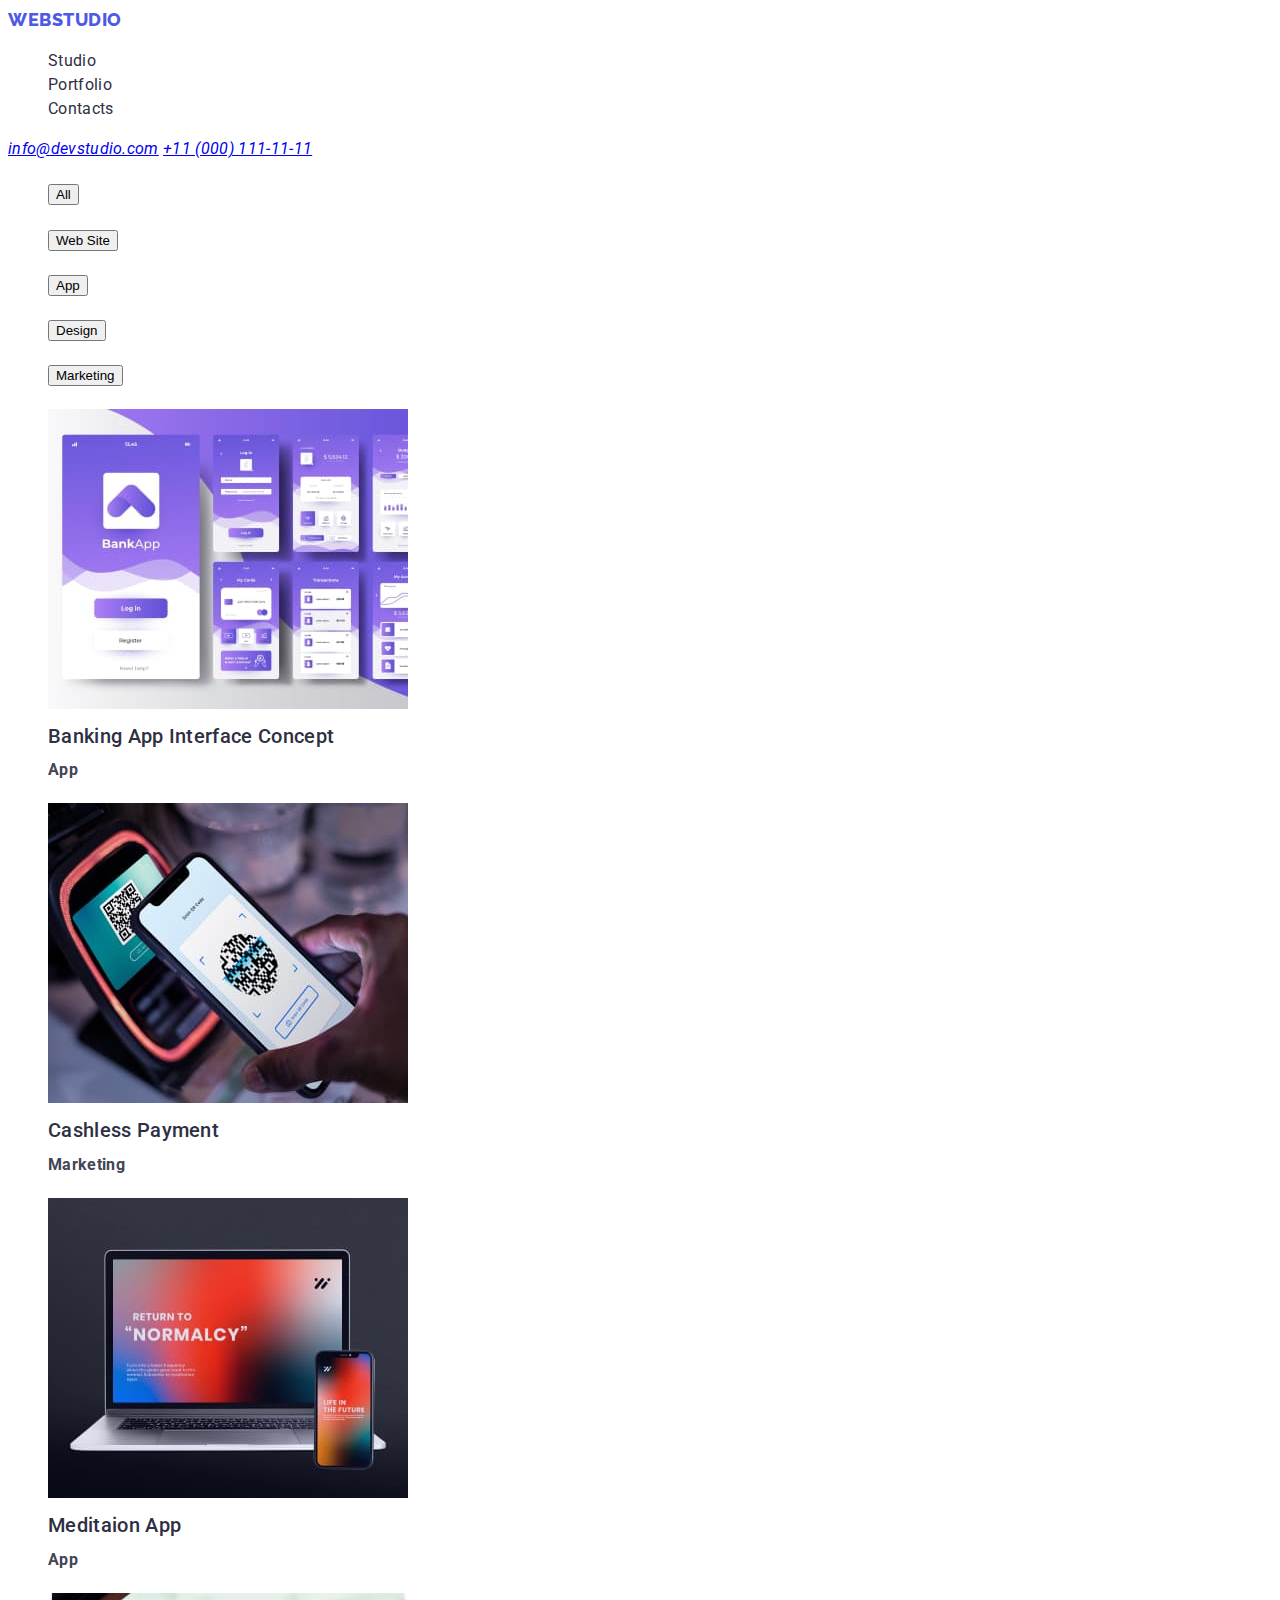
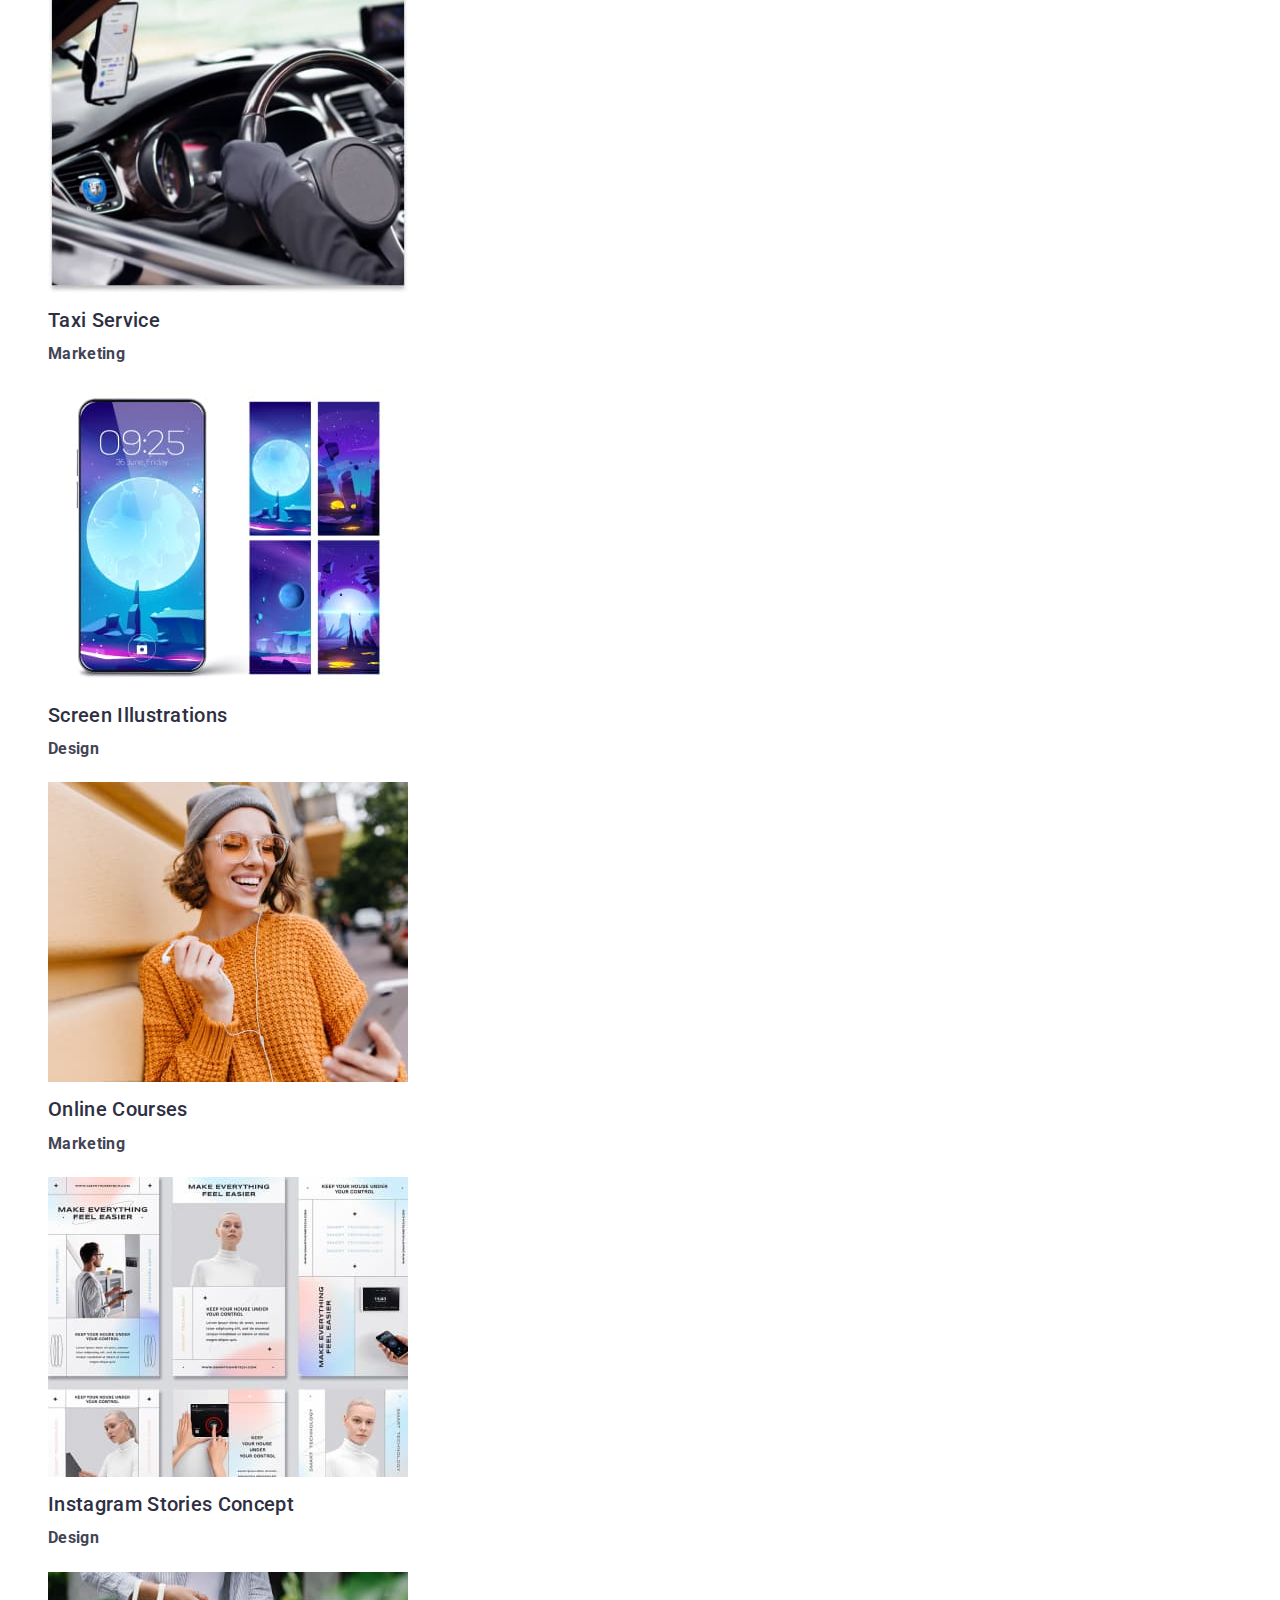
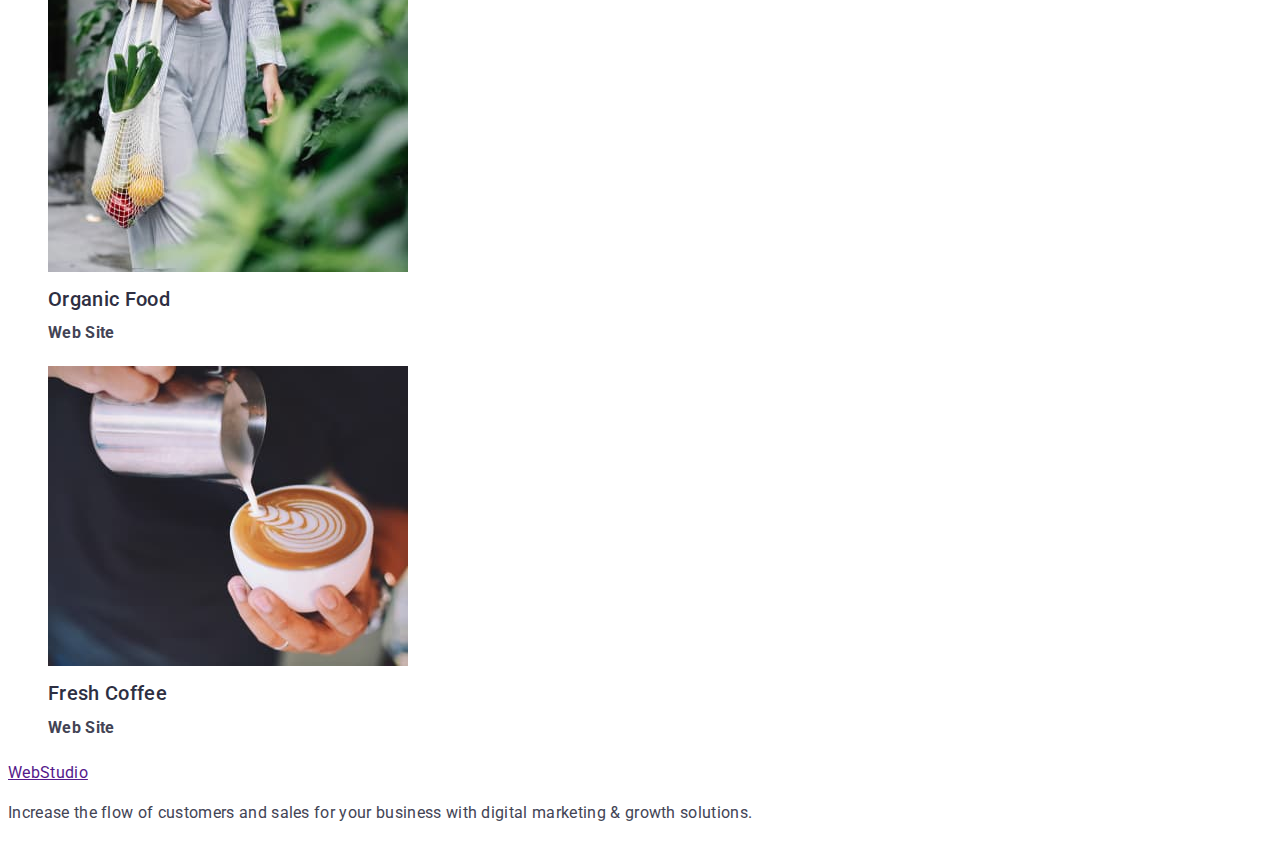
==== portfolio.html @ 52a9078a "add files" ====
<!DOCTYPE html>
<html lang="en">
  <head>
    <meta charset="UTF-8" />
    <meta http-equiv="X-UA-Compatible" content="IE=edge" />
    <meta name="viewport" content="width=device-width, initial-scale=1.0" />
    <title>Портфоліо</title>
    <link
      href="https://fonts.googleapis.com/css2?family=Raleway:wght@800&family=Roboto:wght@400;500;700;900&display=swap"
      rel="stylesheet"
    />
    <link rel="stylesheet" href="./css/styles.css" />
  </head>
  <body>
    <header>
      <nav>
        <a href="" class="logo"><span>Web</span>Studio</a>
        <ul class="site-nav list">
          <li><a href="./index.html" class="link">Studio</a></li>
          <li><a href="" class="link current">Portfolio</a></li>
          <li><a href="" class="link">Contacts</a></li>
        </ul>
      </nav>
      <address>
        <a href="mailto:info@devstudio.com">info@devstudio.com</a>
        <a href="tel:+110001111111">+11 (000) 111-11-11</a>
      </address>
    </header>
    <main>
      <h1 hidden></h1>
      <h2 hidden></h2>
      <h3 hidden>Filters</h3>
      <ul class="list">
        <li>
          <h4><button type="button" class="filter">All</button></h4>
        </li>
        <li>
          <h4><button type="button" class="filter">Web Site</button></h4>
        </li>
        <li>
          <h4><button type="button" class="filter">App</button></h4>
        </li>
        <li>
          <h4><button type="button" class="filter">Design</button></h4>
        </li>
        <li>
          <h4><button type="button" class="filter">Marketing</button></h4>
        </li>
      </ul>
      <section>
        <ul class="list">
          <li>
            <img
              src="./images/banking.jpg"
              alt="Banking App Interface Concept"
              width="360"
              height="300"
            />
            <h3>Banking App Interface Concept</h3>
            <h4>App</h4>
          </li>
          <li>
            <img
              src="./images/payment.jpg"
              alt="Cashless Payment"
              width="360"
              height="300"
            />
            <h3>Cashless Payment</h3>
            <h4>Marketing</h4>
          </li>
          <li>
            <img
              src="./images/app.jpg"
              alt="Meditaion App"
              width="360"
              height="300"
            />
            <h3>Meditaion App</h3>
            <h4>App</h4>
          </li>
        </ul>
      </section>
      <section>
        <ul class="list">
          <li>
            <img src="./images/taxi.jpg" alt="" width="360" height="300" />
            <h3>Taxi Service</h3>
            <h4>Marketing</h4>
          </li>
          <li>
            <img
              src="./images/moon.jpg"
              alt="Screen Illustrations"
              width="360"
              height="300"
            />
            <h3>Screen Illustrations</h3>
            <h4>Design</h4>
          </li>
          <li>
            <img
              src="./images/courses.jpg"
              alt="Online Courses"
              width="360"
              height="300"
            />
            <h3>Online Courses</h3>
            <h4>Marketing</h4>
          </li>
        </ul>
      </section>
      <section>
        <ul class="list">
          <li>
            <img
              src="./images/stories.jpg"
              alt="Instagram Stories Concept"
              width="360"
              height="300"
            />
            <h3>Instagram Stories Concept</h3>
            <h4>Design</h4>
          </li>
          <li>
            <img
              src="./images/food.jpg"
              alt="Organic Food"
              width="360"
              height="300"
            />
            <h3>Organic Food</h3>
            <h4>Web Site</h4>
          </li>
          <li>
            <img
              src="./images/coffee.jpg"
              alt="Fresh Coffee"
              width="360"
              height="300"
            />
            <h3>Fresh Coffee</h3>
            <h4>Web Site</h4>
          </li>
        </ul>
      </section>
    </main>
    <footer>
      <a href=""><span>Web</span>Studio</a>
      <p>
        Increase the flow of customers and sales for your business with digital
        marketing & growth solutions.
      </p>
    </footer>
  </body>
</html>
---- css/styles.css ----
:root {
  --primary-brand-color: #4d5ae5;
  /* IRIS CTAs Focused Active states Links */
  --pressed-color: #404bbf;
  /* OCEAN CTAs */
  --dark: #2e2f42;
  /* NAVY BLUE Overlays Shadows Headings */
  --success-color: #31d0aa;
  /* background: #31D0AA; opacity: 0.5;
   background: #31D0AA; opacity: 0.75; */
  /* GREEN Valid fields Success messages */
  --text-color: #434455;
  /* SLATE Body text */
  --subtle-text-color: #8e8f99;
  /* LIGHT SLATE Helper text Deemphasized text */
  --accent-color: #e7e9fc;
  /* CORNFLOWER Accent color Hairlines Subtle backgrounds */
  --light-color: #f4f4fd;
  /* CLOUD Light mode backgrounds Light mode Dialogs/alerts */
  --modal-overlay: #2e2f42;
  /* NAVY BLUE modal overlay*/
  --Hero-background: #2e2f42;
  /* Grey Hero image background */
}

body {
  color: var(--text-color);
  font-family: Roboto, Raleway, sans-serif;
  font-size: 16px;
  line-height: 1.5;
  letter-spacing: 0.02em;
}
.site-nav .link {
  color: var(--dark);
  text-decoration: none;
}
.site-nav .link:hover,
.site-nav .link:focus {
  color: var(--pressed-color);
}

.link-contact {
  color: var(--text-color);
}

.link-contact:hover,
.link-contact:focus {
  color: var(--pressed-color);
}

.list {
  list-style: none;
}
h1 {
  font-weight: 700;
  font-size: 56px;
  line-height: 1.07;
  text-align: center;
  color: #ffffff;
}
h2 {
  font-weight: 700;
  font-size: 36px;
  line-height: 1.11;
  text-align: center;
  text-transform: capitalize;
  color: var(--dark);
}

h3 {
  font-weight: 500;
  font-size: 20px;
  line-height: 1.2px;
  color: var(--dark);
}

.logo {
  width: 44px;
  height: 24px;
  font-family: 'Raleway';
  font-weight: 800;
  font-size: 18px;
  line-height: 1.33;
  letter-spacing: 0.03em;
  text-transform: uppercase;
  color: var(--primary-brand-color);
  text-decoration: none;
}
.logo-studio {
  width: 71px;
  color: var(--modal-overlay);
}
/* logo-footer */
.logo-footer {
  width: 44px;
  height: 22px;
  font-family: 'Raleway';
  font-weight: 800;
  font-size: 18px;
  line-height: 21px;
  /* identical to box height */
  letter-spacing: 0.03em;
  text-transform: uppercase;
  color: var(--primary-brand-color);
  text-decoration: none;
}

.logo-footer-studio {
  width: 71px;
  color: var(--light-color);
}

.sectionBackground {
  background: #2e2f42;
}
.description-footer {
  color: var(--accent-color);
}
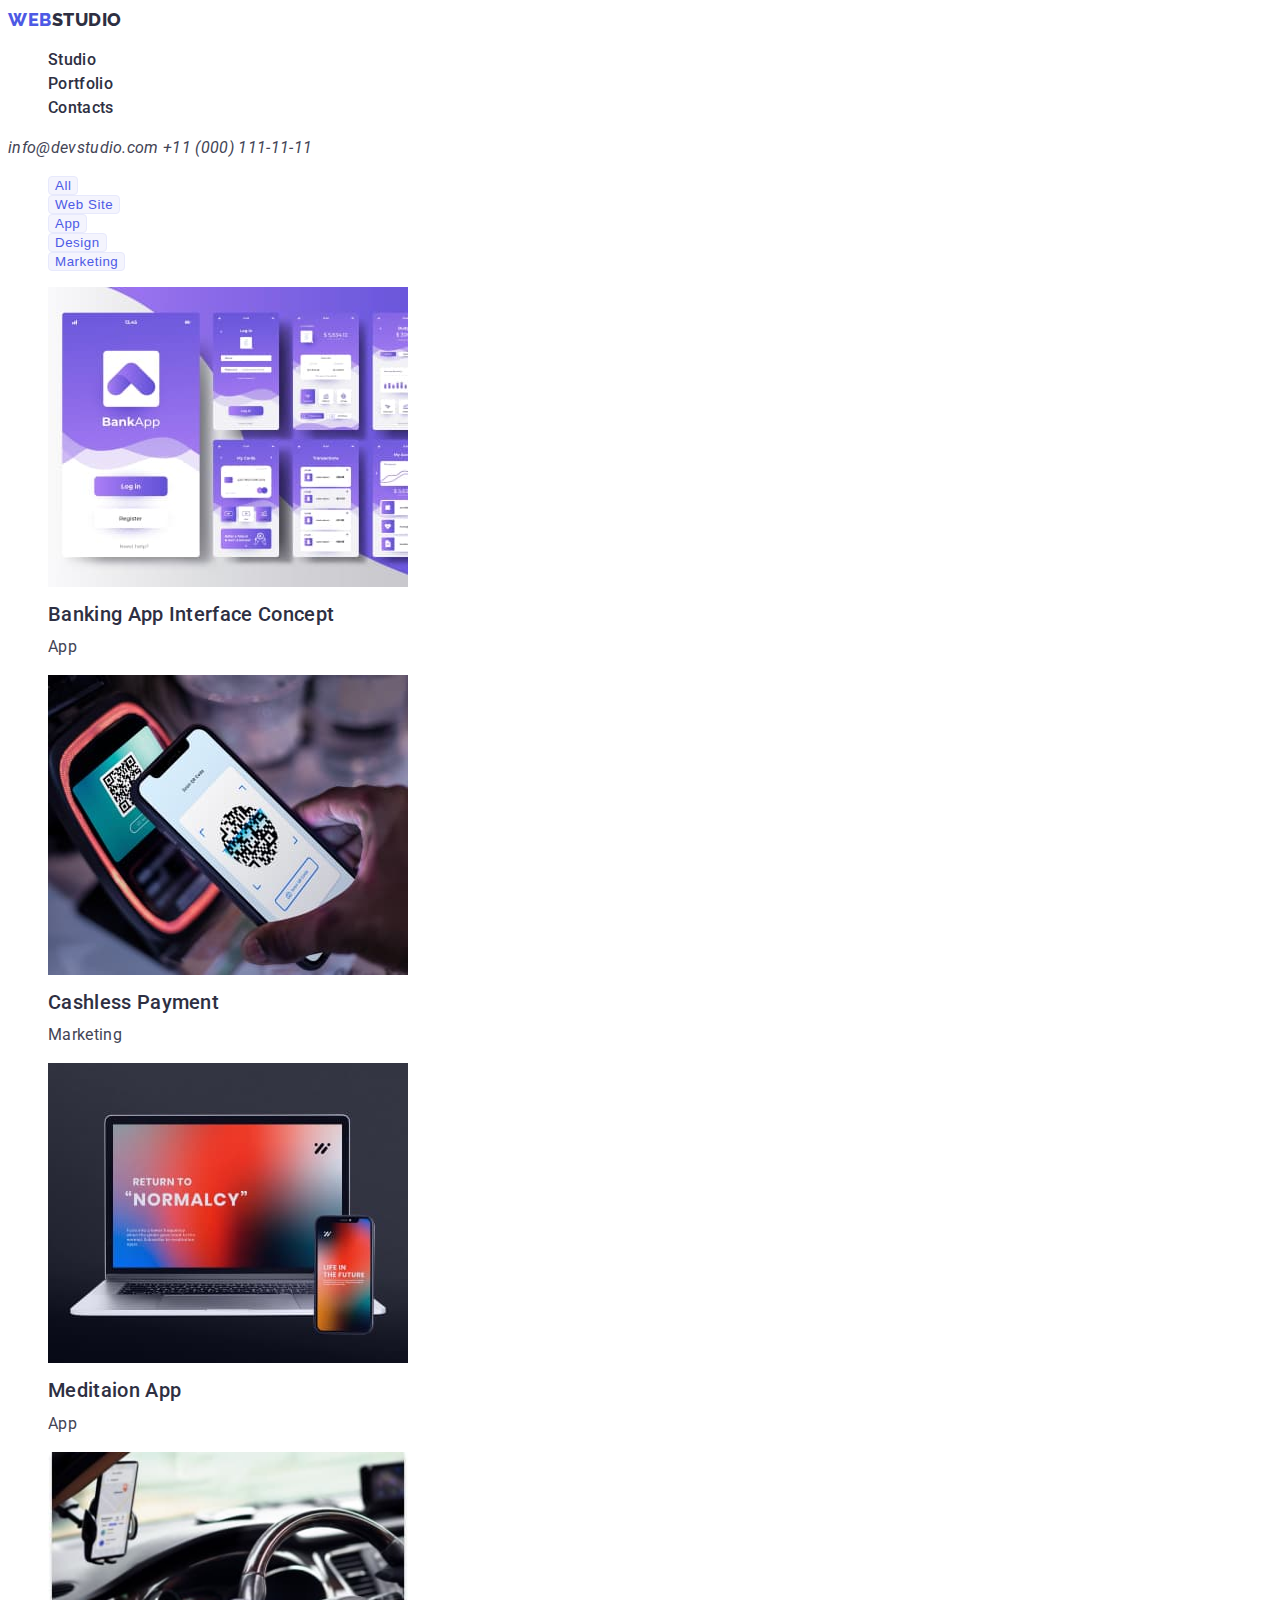
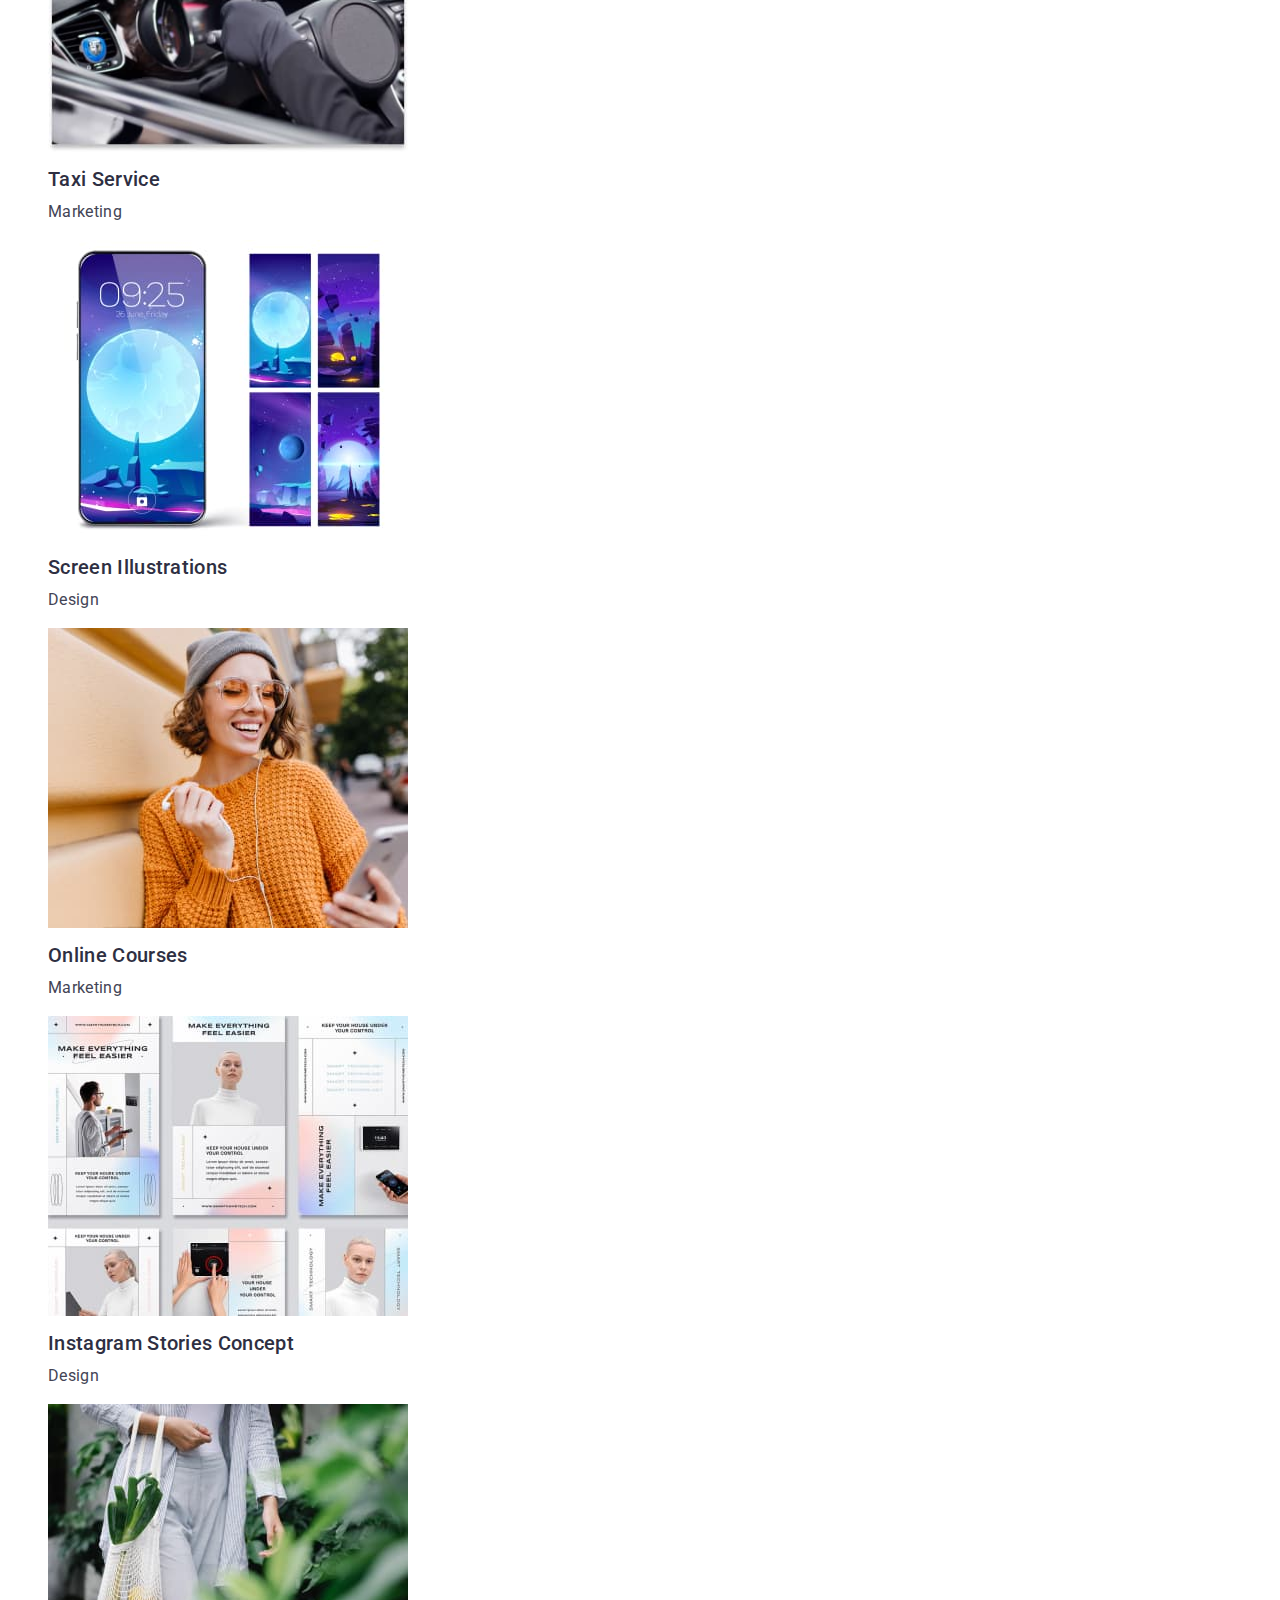
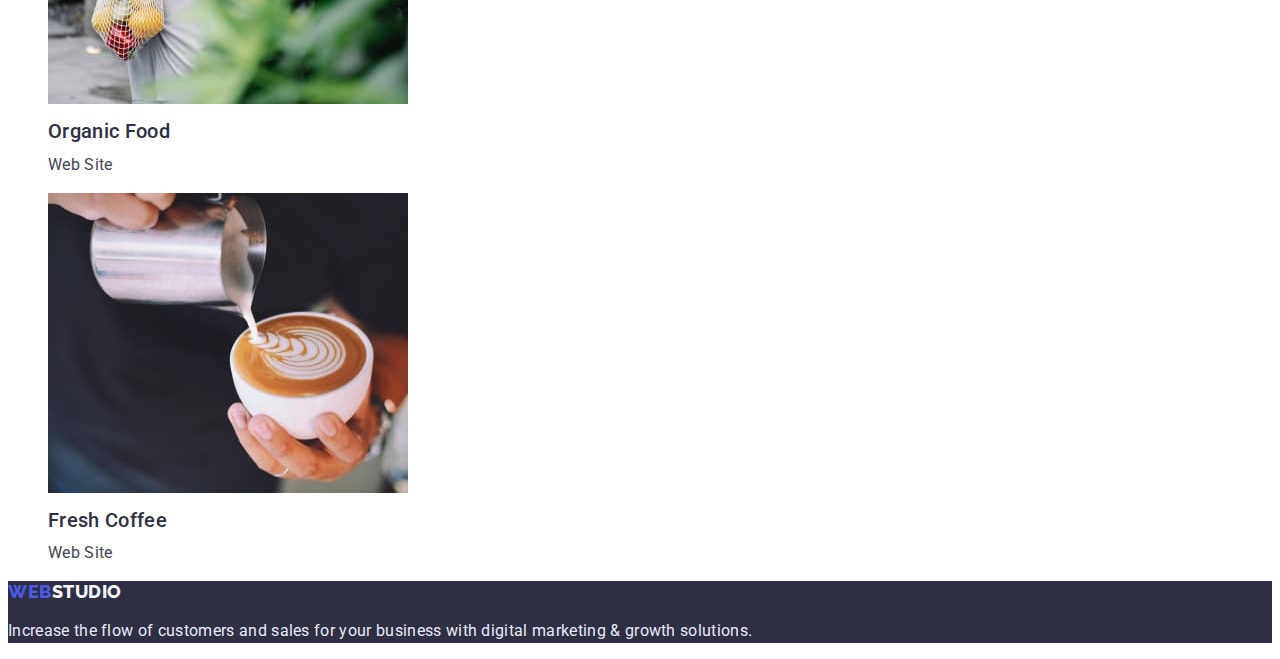
==== commit 29465434: "first sending" ====
--- a/portfolio.html
+++ b/portfolio.html
@@ -9,21 +9,28 @@
       href="https://fonts.googleapis.com/css2?family=Raleway:wght@800&family=Roboto:wght@400;500;700;900&display=swap"
       rel="stylesheet"
     />
+
     <link rel="stylesheet" href="./css/styles.css" />
   </head>
   <body>
     <header>
       <nav>
-        <a href="" class="logo"><span>Web</span>Studio</a>
+        <!-- Logo -->
+        <a href="./index.html" class="logo"
+          >Web <span class="logo-studio">Studio</span></a
+        >
+        <!-- Menu -->
         <ul class="site-nav list">
           <li><a href="./index.html" class="link">Studio</a></li>
-          <li><a href="" class="link current">Portfolio</a></li>
+          <li><a href="./portfolio.html" class="link">Portfolio</a></li>
           <li><a href="" class="link">Contacts</a></li>
         </ul>
       </nav>
       <address>
-        <a href="mailto:info@devstudio.com">info@devstudio.com</a>
-        <a href="tel:+110001111111">+11 (000) 111-11-11</a>
+        <a href="mailto:info@devstudio.com" class="link-contact"
+          >info@devstudio.com</a
+        >
+        <a href="tel:+110001111111" class="link-contact">+11 (000) 111-11-11</a>
       </address>
     </header>
     <main>
@@ -32,19 +39,19 @@
       <h3 hidden>Filters</h3>
       <ul class="list">
         <li>
-          <h4><button type="button" class="filter">All</button></h4>
+          <button type="button" class="filter">All</button>
         </li>
         <li>
-          <h4><button type="button" class="filter">Web Site</button></h4>
+          <button type="button" class="filter">Web Site</button>
         </li>
         <li>
-          <h4><button type="button" class="filter">App</button></h4>
+          <button type="button" class="filter">App</button>
         </li>
         <li>
-          <h4><button type="button" class="filter">Design</button></h4>
+          <button type="button" class="filter">Design</button>
         </li>
         <li>
-          <h4><button type="button" class="filter">Marketing</button></h4>
+          <button type="button" class="filter">Marketing</button>
         </li>
       </ul>
       <section>
@@ -57,7 +64,7 @@
               height="300"
             />
             <h3>Banking App Interface Concept</h3>
-            <h4>App</h4>
+            <p>App</p>
           </li>
           <li>
             <img
@@ -67,7 +74,7 @@
               height="300"
             />
             <h3>Cashless Payment</h3>
-            <h4>Marketing</h4>
+            <p>Marketing</p>
           </li>
           <li>
             <img
@@ -77,7 +84,7 @@
               height="300"
             />
             <h3>Meditaion App</h3>
-            <h4>App</h4>
+            <p>App</p>
           </li>
         </ul>
       </section>
@@ -86,7 +93,7 @@
           <li>
             <img src="./images/taxi.jpg" alt="" width="360" height="300" />
             <h3>Taxi Service</h3>
-            <h4>Marketing</h4>
+            <p>Marketing</p>
           </li>
           <li>
             <img
@@ -96,7 +103,7 @@
               height="300"
             />
             <h3>Screen Illustrations</h3>
-            <h4>Design</h4>
+            <p>Design</p>
           </li>
           <li>
             <img
@@ -106,7 +113,7 @@
               height="300"
             />
             <h3>Online Courses</h3>
-            <h4>Marketing</h4>
+            <p>Marketing</p>
           </li>
         </ul>
       </section>
@@ -120,7 +127,7 @@
               height="300"
             />
             <h3>Instagram Stories Concept</h3>
-            <h4>Design</h4>
+            <p>Design</p>
           </li>
           <li>
             <img
@@ -130,7 +137,7 @@
               height="300"
             />
             <h3>Organic Food</h3>
-            <h4>Web Site</h4>
+            <p>Web Site</p>
           </li>
           <li>
             <img
@@ -140,14 +147,16 @@
               height="300"
             />
             <h3>Fresh Coffee</h3>
-            <h4>Web Site</h4>
+            <p>Web Site</p>
           </li>
         </ul>
       </section>
     </main>
-    <footer>
-      <a href=""><span>Web</span>Studio</a>
-      <p>
+    <footer class="section-bkg">
+      <a href="./index.html" class="logo footer">
+        Web<span class="logo-footer-studio">Studio</span></a
+      >
+      <p class="description-footer">
         Increase the flow of customers and sales for your business with digital
         marketing & growth solutions.
       </p>
--- a/css/styles.css
+++ b/css/styles.css
@@ -3,7 +3,7 @@
   /* IRIS CTAs Focused Active states Links */
   --pressed-color: #404bbf;
   /* OCEAN CTAs */
-  --dark: #2e2f42;
+  --dark-color: #2e2f42;
   /* NAVY BLUE Overlays Shadows Headings */
   --success-color: #31d0aa;
   /* background: #31D0AA; opacity: 0.5;
@@ -18,9 +18,9 @@
   --light-color: #f4f4fd;
   /* CLOUD Light mode backgrounds Light mode Dialogs/alerts */
   --modal-overlay: #2e2f42;
-  /* NAVY BLUE modal overlay*/
+  /* NAVY BLUE MODAL overlay*/
   --Hero-background: #2e2f42;
-  /* Grey Hero image background */
+  /* GRAY Hero image background */
 }
 
 body {
@@ -30,8 +30,16 @@
   line-height: 1.5;
   letter-spacing: 0.02em;
 }
-.site-nav .link {
-  color: var(--dark);
+
+.list {
+  list-style: none;
+}
+
+.site-nav {
+  font-weight: 500;
+}
+.link {
+  color: var(--dark-color);
   text-decoration: none;
 }
 .site-nav .link:hover,
@@ -41,6 +49,7 @@
 
 .link-contact {
   color: var(--text-color);
+  text-decoration: none;
 }
 
 .link-contact:hover,
@@ -48,9 +57,6 @@
   color: var(--pressed-color);
 }
 
-.list {
-  list-style: none;
-}
 h1 {
   font-weight: 700;
   font-size: 56px;
@@ -64,14 +70,14 @@
   line-height: 1.11;
   text-align: center;
   text-transform: capitalize;
-  color: var(--dark);
+  color: var(--dark-color);
 }
 
 h3 {
   font-weight: 500;
   font-size: 20px;
   line-height: 1.2px;
-  color: var(--dark);
+  color: var(--dark-color);
 }
 
 .logo {
@@ -85,24 +91,18 @@
   text-transform: uppercase;
   color: var(--primary-brand-color);
   text-decoration: none;
+  display: flex;
+  align-items: center;
 }
 .logo-studio {
   width: 71px;
-  color: var(--modal-overlay);
+  color: var(--dark-color);
 }
 /* logo-footer */
-.logo-footer {
-  width: 44px;
+.footer {
   height: 22px;
-  font-family: 'Raleway';
-  font-weight: 800;
-  font-size: 18px;
-  line-height: 21px;
+  line-height: 1.17;
   /* identical to box height */
-  letter-spacing: 0.03em;
-  text-transform: uppercase;
-  color: var(--primary-brand-color);
-  text-decoration: none;
 }
 
 .logo-footer-studio {
@@ -110,9 +110,43 @@
   color: var(--light-color);
 }
 
-.sectionBackground {
-  background: #2e2f42;
+.section-bkg {
+  background: var(--modal-overlay);
 }
 .description-footer {
   color: var(--accent-color);
 }
+/* Button Text */
+
+.button {
+  font-weight: 500;
+  font-size: 16px;
+  line-height: 1.5;
+  display: flex;
+  align-items: center;
+  letter-spacing: 0.04em;
+  color: #ffffff;
+  background: var(--primary-brand-color);
+  box-shadow: 0px 4px 4px rgba(0, 0, 0, 0.15);
+  border-radius: 4px;
+  cursor: pointer;
+}
+.filter {
+  font-weight: 500;
+  display: flex;
+  align-items: center;
+  text-align: center;
+  letter-spacing: 0.04em;
+  color: var(--primary-brand-color);
+  background: var(--light-color);
+  border: 1px solid #e7e9fc;
+  border-radius: 4px;
+  cursor: pointer;
+}
+.filter:hover,
+.filter:focus {
+  color: #ffffff;
+  background: #404bbf;
+  box-shadow: 0px 3px 1px rgba(0, 0, 0, 0.1), 0px 2px 1px rgba(0, 0, 0, 0.08),
+    0px 2px 2px rgba(0, 0, 0, 0.12);
+}
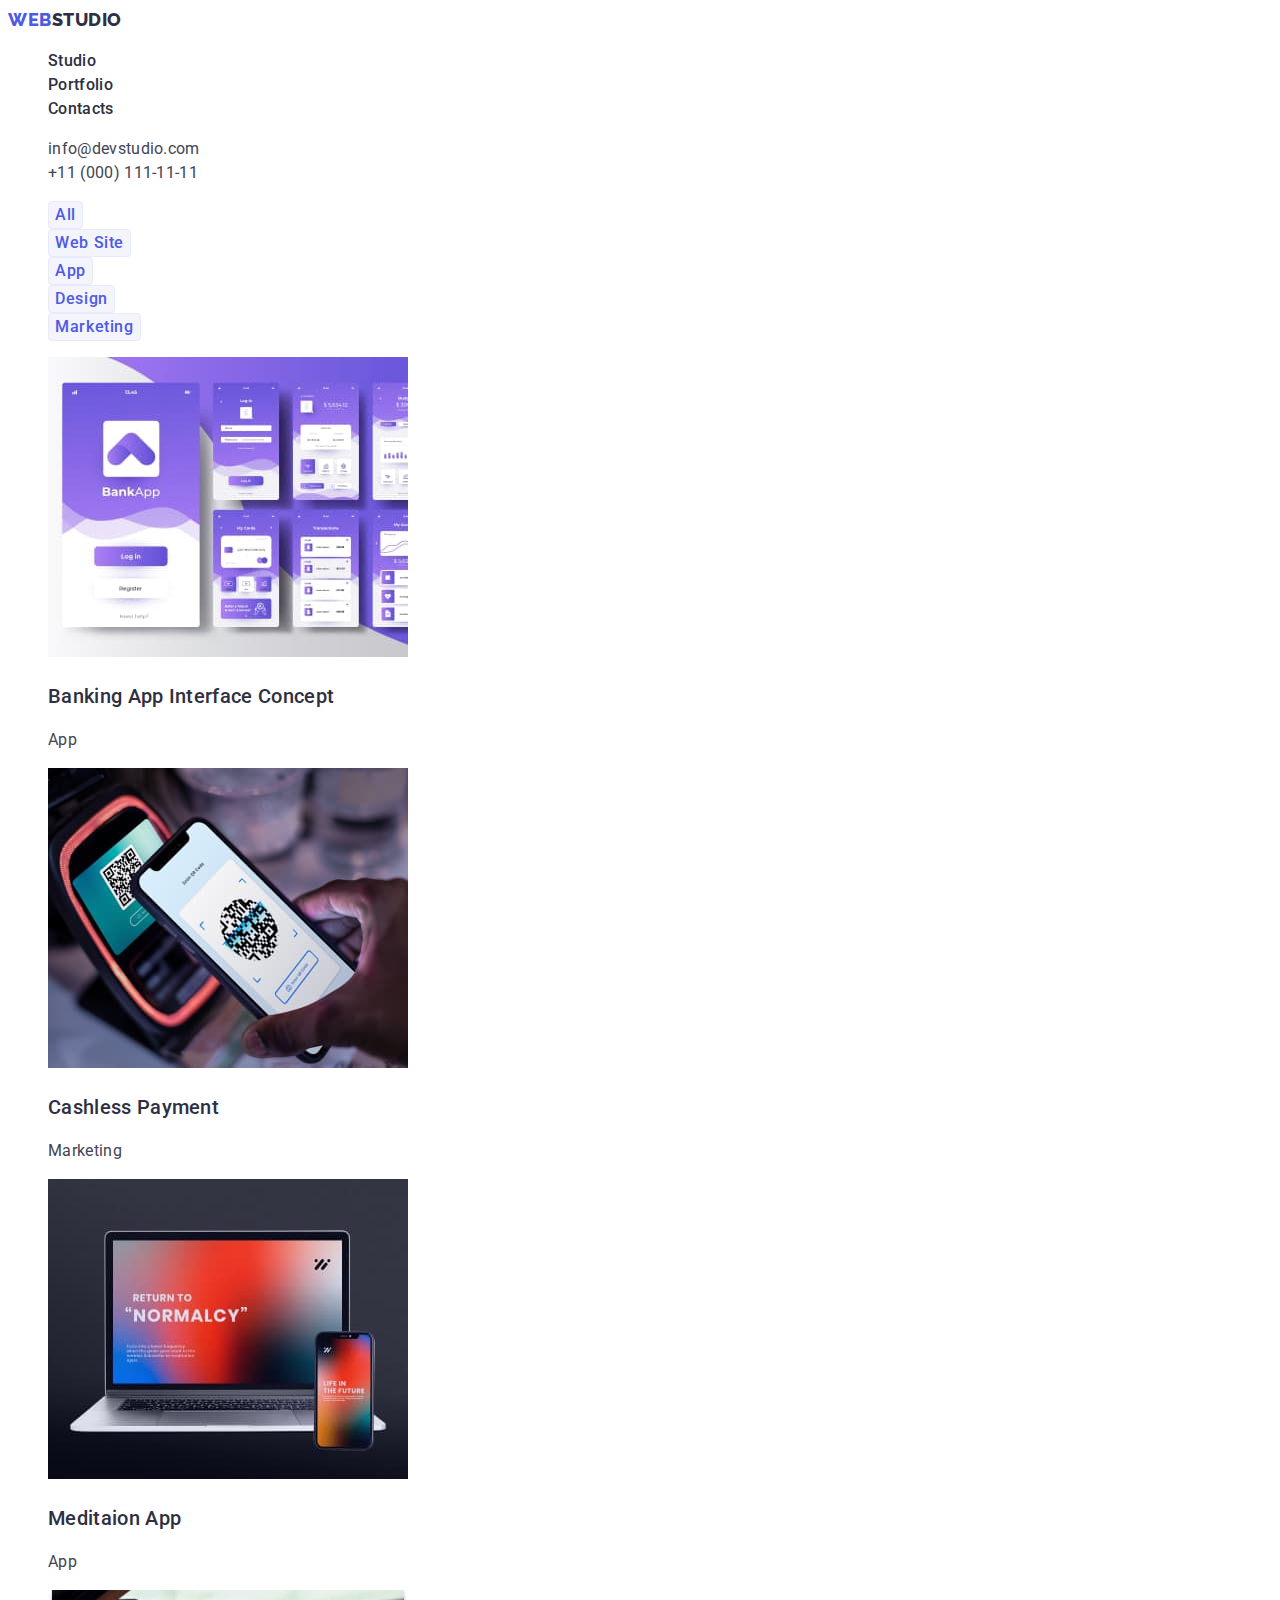
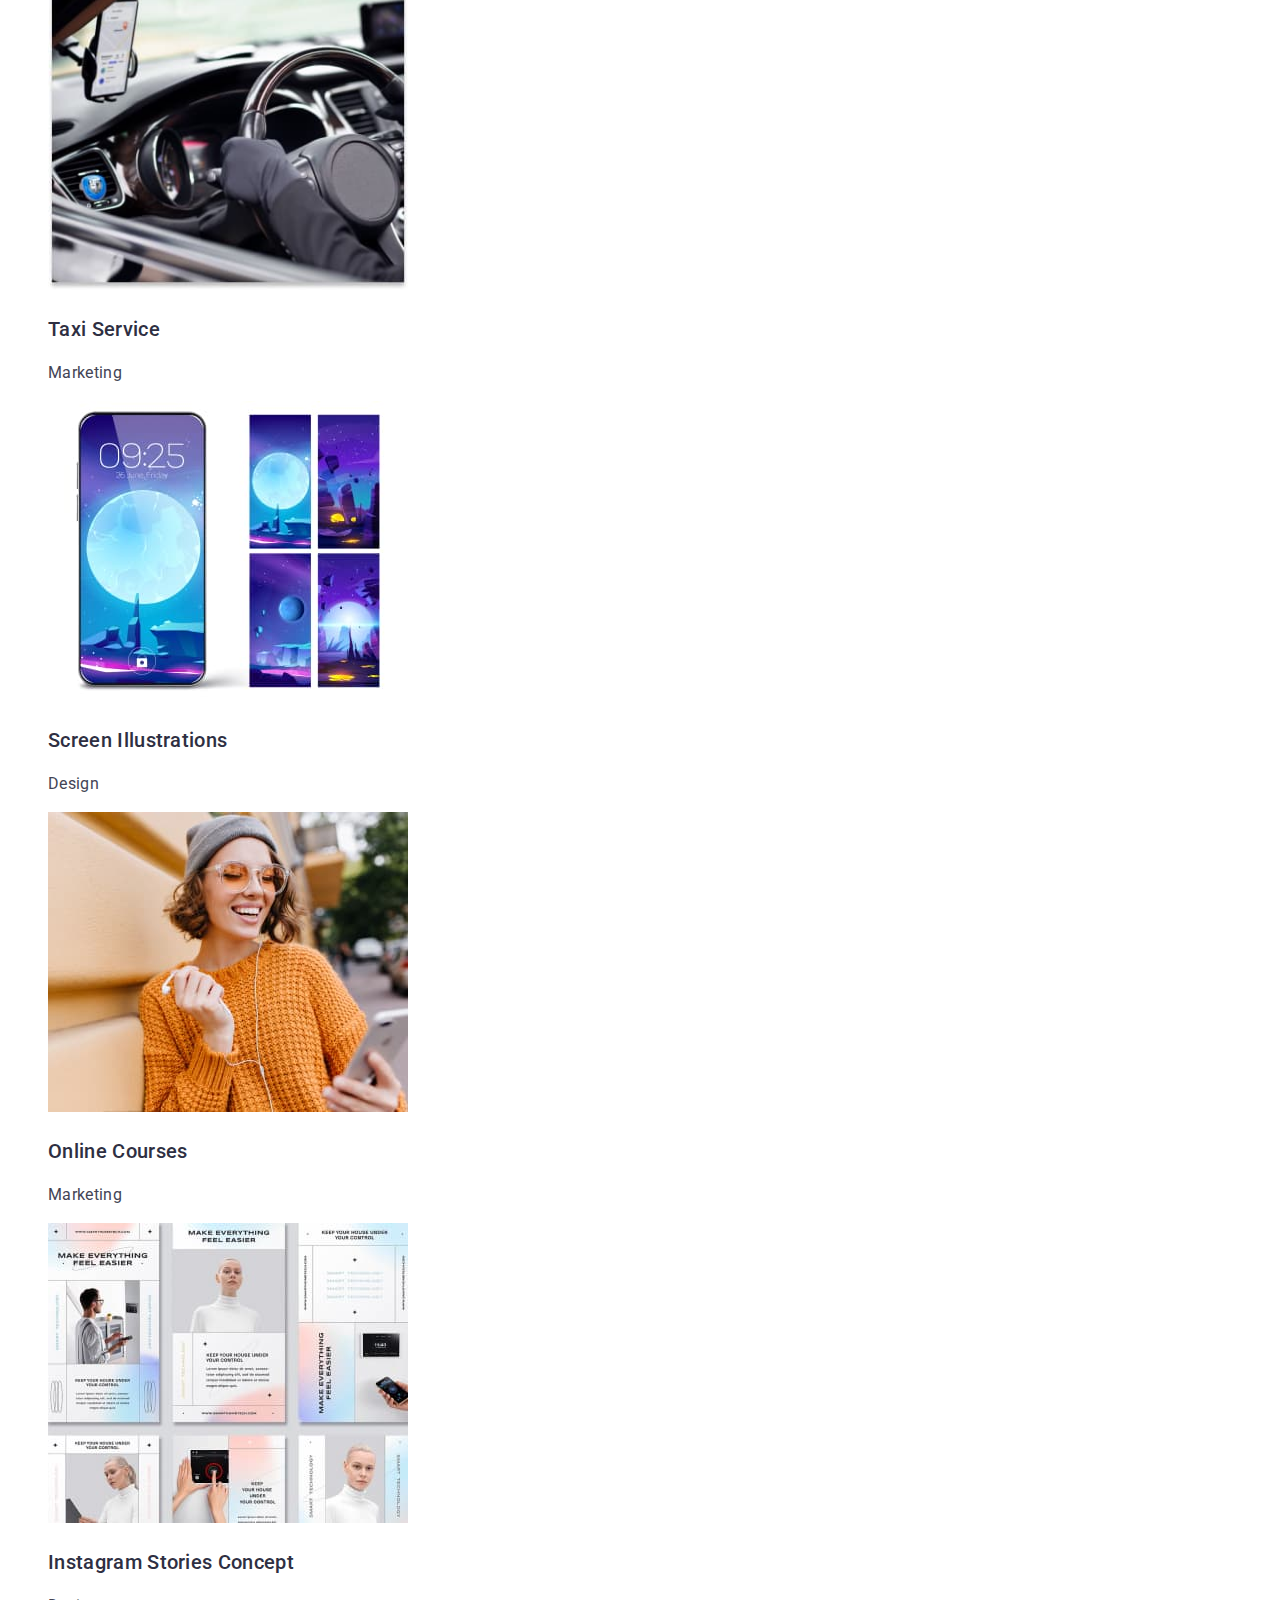
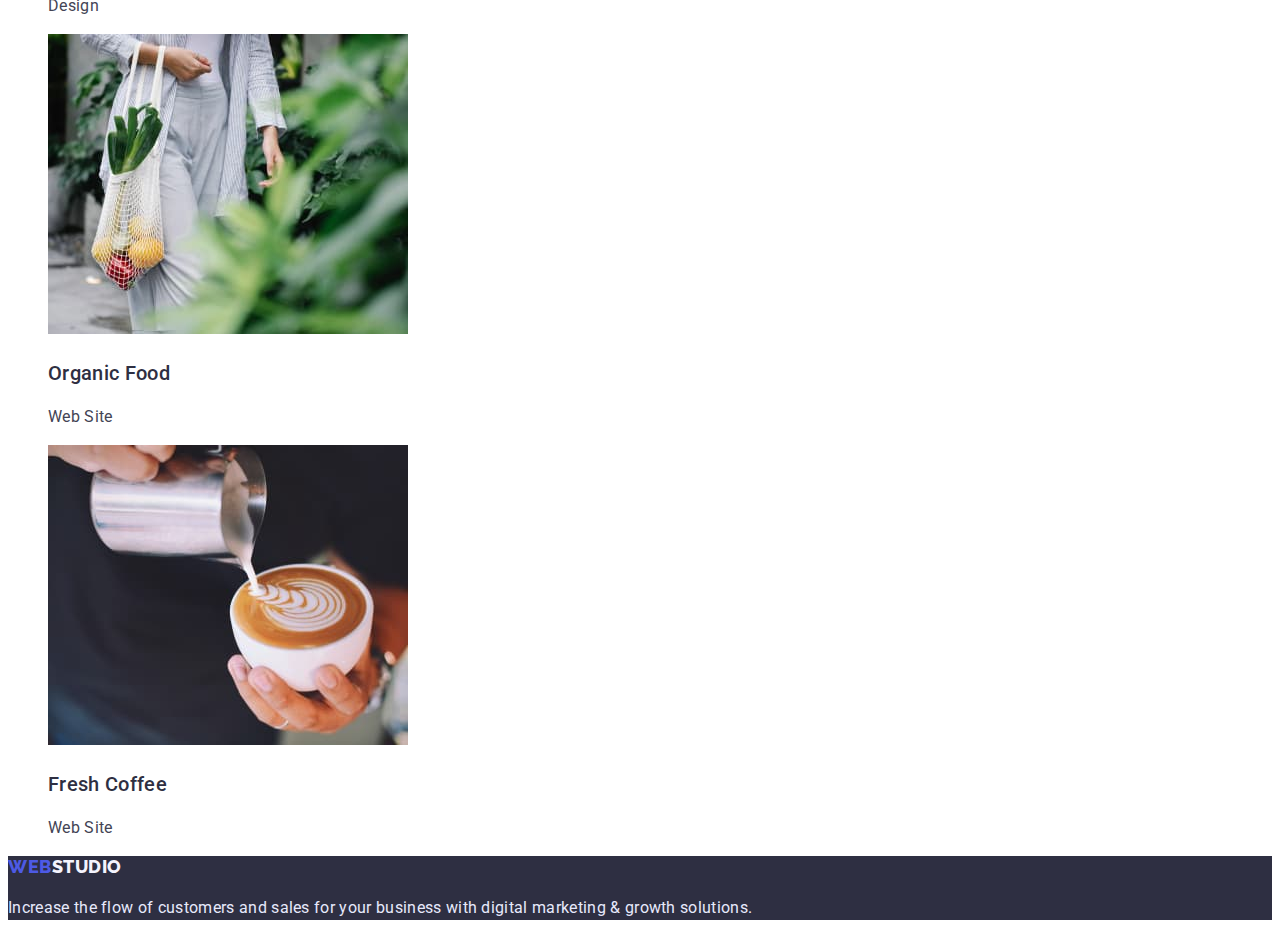
==== commit cfa7a151: "update" ====
--- a/portfolio.html
+++ b/portfolio.html
@@ -17,7 +17,7 @@
       <nav>
         <!-- Logo -->
         <a href="./index.html" class="logo"
-          >Web <span class="logo-studio">Studio</span></a
+          >Web<span class="logo-studio">Studio</span></a
         >
         <!-- Menu -->
         <ul class="site-nav list">
@@ -27,132 +27,152 @@
         </ul>
       </nav>
       <address>
-        <a href="mailto:info@devstudio.com" class="link-contact"
-          >info@devstudio.com</a
-        >
-        <a href="tel:+110001111111" class="link-contact">+11 (000) 111-11-11</a>
+        <ul class="list">
+          <li>
+            <a href="mailto:info@devstudio.com" class="link-contact"
+              >info@devstudio.com</a
+            >
+          </li>
+          <li>
+            <a href="tel:+110001111111" class="link-contact"
+              >+11 (000) 111-11-11</a
+            >
+          </li>
+        </ul>
       </address>
     </header>
     <main>
-      <h1 hidden></h1>
-      <h2 hidden></h2>
-      <h3 hidden>Filters</h3>
-      <ul class="list">
-        <li>
-          <button type="button" class="filter">All</button>
-        </li>
-        <li>
-          <button type="button" class="filter">Web Site</button>
-        </li>
-        <li>
-          <button type="button" class="filter">App</button>
-        </li>
-        <li>
-          <button type="button" class="filter">Design</button>
-        </li>
-        <li>
-          <button type="button" class="filter">Marketing</button>
-        </li>
-      </ul>
       <section>
-        <ul class="list">
-          <li>
-            <img
-              src="./images/banking.jpg"
-              alt="Banking App Interface Concept"
-              width="360"
-              height="300"
-            />
-            <h3>Banking App Interface Concept</h3>
-            <p>App</p>
-          </li>
-          <li>
-            <img
-              src="./images/payment.jpg"
-              alt="Cashless Payment"
-              width="360"
-              height="300"
-            />
-            <h3>Cashless Payment</h3>
-            <p>Marketing</p>
-          </li>
-          <li>
-            <img
-              src="./images/app.jpg"
-              alt="Meditaion App"
-              width="360"
-              height="300"
-            />
-            <h3>Meditaion App</h3>
-            <p>App</p>
-          </li>
-        </ul>
-      </section>
-      <section>
-        <ul class="list">
-          <li>
-            <img src="./images/taxi.jpg" alt="" width="360" height="300" />
-            <h3>Taxi Service</h3>
-            <p>Marketing</p>
-          </li>
-          <li>
-            <img
-              src="./images/moon.jpg"
-              alt="Screen Illustrations"
-              width="360"
-              height="300"
-            />
-            <h3>Screen Illustrations</h3>
-            <p>Design</p>
-          </li>
-          <li>
-            <img
-              src="./images/courses.jpg"
-              alt="Online Courses"
-              width="360"
-              height="300"
-            />
-            <h3>Online Courses</h3>
-            <p>Marketing</p>
-          </li>
-        </ul>
-      </section>
-      <section>
-        <ul class="list">
-          <li>
-            <img
-              src="./images/stories.jpg"
-              alt="Instagram Stories Concept"
-              width="360"
-              height="300"
-            />
-            <h3>Instagram Stories Concept</h3>
-            <p>Design</p>
-          </li>
-          <li>
-            <img
-              src="./images/food.jpg"
-              alt="Organic Food"
-              width="360"
-              height="300"
-            />
-            <h3>Organic Food</h3>
-            <p>Web Site</p>
-          </li>
-          <li>
-            <img
-              src="./images/coffee.jpg"
-              alt="Fresh Coffee"
-              width="360"
-              height="300"
-            />
-            <h3>Fresh Coffee</h3>
-            <p>Web Site</p>
-          </li>
-        </ul>
+        <div>
+          <h2 class="visually-hidden">Filters</h2>
+          <ul class="list">
+            <li>
+              <button type="button" class="filter-button">All</button>
+            </li>
+            <li>
+              <button type="button" class="filter-button">Web Site</button>
+            </li>
+            <li>
+              <button type="button" class="filter-button">App</button>
+            </li>
+            <li>
+              <button type="button" class="filter-button">Design</button>
+            </li>
+            <li>
+              <button type="button" class="filter-button">Marketing</button>
+            </li>
+          </ul>
+        </div>
+        <div>
+          <ul class="list">
+            <li>
+              <a href="" class="link-card"
+                ><img
+                  src="./images/banking.jpg"
+                  alt="Banking App Interface Concept"
+                  width="360"
+                  height="300"
+                />
+                <h3 class="items-header">Banking App Interface Concept</h3>
+                <p>App</p></a
+              >
+            </li>
+            <li>
+              <a href="" class="link-card">
+                <img
+                  src="./images/payment.jpg"
+                  alt="Cashless Payment"
+                  width="360"
+                  height="300"
+                />
+                <h3 class="items-header">Cashless Payment</h3>
+                <p>Marketing</p></a
+              >
+            </li>
+            <li>
+              <a href="" class="link-card">
+                <img
+                  src="./images/app.jpg"
+                  alt="Meditaion App"
+                  width="360"
+                  height="300"
+                />
+                <h3 class="items-header">Meditaion App</h3>
+                <p>App</p></a
+              >
+            </li>
+            <li>
+              <a href="" class="link-card">
+                <img src="./images/taxi.jpg" alt="" width="360" height="300" />
+                <h3 class="items-header">Taxi Service</h3>
+                <p>Marketing</p></a
+              >
+            </li>
+            <li>
+              <a href="" class="link-card">
+                <img
+                  src="./images/moon.jpg"
+                  alt="Screen Illustrations"
+                  width="360"
+                  height="300"
+                />
+                <h3 class="items-header">Screen Illustrations</h3>
+                <p>Design</p></a
+              >
+            </li>
+            <li>
+              <a href="" class="link-card">
+                <img
+                  src="./images/courses.jpg"
+                  alt="Online Courses"
+                  width="360"
+                  height="300"
+                />
+                <h3 class="items-header">Online Courses</h3>
+                <p>Marketing</p></a
+              >
+            </li>
+            <li>
+              <a href="" class="link-card">
+                <img
+                  src="./images/stories.jpg"
+                  alt="Instagram Stories Concept"
+                  width="360"
+                  height="300"
+                />
+                <h3 class="items-header">Instagram Stories Concept</h3>
+                <p>Design</p></a
+              >
+            </li>
+            <li>
+              <a href="" class="link-card">
+                <img
+                  src="./images/food.jpg"
+                  alt="Organic Food"
+                  width="360"
+                  height="300"
+                />
+                <h3 class="items-header">Organic Food</h3>
+                <p>Web Site</p></a
+              >
+            </li>
+            <li>
+              <a href="" class="link-card">
+                <img
+                  src="./images/coffee.jpg"
+                  alt="Fresh Coffee"
+                  width="360"
+                  height="300"
+                />
+                <h3 class="items-header">Fresh Coffee</h3>
+                <p>Web Site</p></a
+              >
+            </li>
+          </ul>
+        </div>
       </section>
     </main>
-    <footer class="section-bkg">
+    <footer class="hero-footer-bkg">
       <a href="./index.html" class="logo footer">
         Web<span class="logo-footer-studio">Studio</span></a
       >
--- a/css/styles.css
+++ b/css/styles.css
@@ -21,26 +21,29 @@
   /* NAVY BLUE MODAL overlay*/
   --Hero-background: #2e2f42;
   /* GRAY Hero image background */
+  --white-color: #ffffff;
 }
 
 body {
   color: var(--text-color);
-  font-family: Roboto, Raleway, sans-serif;
+  font-family: Roboto, sans-serif;
   font-size: 16px;
   line-height: 1.5;
   letter-spacing: 0.02em;
+  text-decoration: none;
 }
 
 .list {
   list-style: none;
 }
 
-.site-nav {
-  font-weight: 500;
-}
 .link {
   color: var(--dark-color);
   text-decoration: none;
+}
+
+.site-nav {
+  font-weight: 500;
 }
 .site-nav .link:hover,
 .site-nav .link:focus {
@@ -50,6 +53,7 @@
 .link-contact {
   color: var(--text-color);
   text-decoration: none;
+  font-style: normal;
 }
 
 .link-contact:hover,
@@ -57,14 +61,27 @@
   color: var(--pressed-color);
 }
 
-h1 {
+.visually-hidden {
+  position: absolute;
+  width: 1px;
+  height: 1px;
+  margin: -1px;
+  border: 0;
+  padding: 0;
+  white-space: nowrap;
+  clip-path: inset(100%);
+  clip: rect(0 0 0 0);
+  overflow: hidden;
+}
+
+.hero {
   font-weight: 700;
   font-size: 56px;
   line-height: 1.07;
   text-align: center;
-  color: #ffffff;
+  color: var(--white-color);
 }
-h2 {
+.section-header {
   font-weight: 700;
   font-size: 36px;
   line-height: 1.11;
@@ -73,17 +90,21 @@
   color: var(--dark-color);
 }
 
-h3 {
+.items-header {
   font-weight: 500;
   font-size: 20px;
-  line-height: 1.2px;
+  line-height: 1.2;
   color: var(--dark-color);
+  text-decoration: none;
+}
+.link-card {
+  color: var(--text-color);
+  text-decoration: none;
+  cursor: default;
 }
 
 .logo {
-  width: 44px;
-  height: 24px;
-  font-family: 'Raleway';
+  font-family: 'Raleway', sans-serif;
   font-weight: 800;
   font-size: 18px;
   line-height: 1.33;
@@ -91,11 +112,8 @@
   text-transform: uppercase;
   color: var(--primary-brand-color);
   text-decoration: none;
-  display: flex;
-  align-items: center;
 }
 .logo-studio {
-  width: 71px;
   color: var(--dark-color);
 }
 /* logo-footer */
@@ -111,42 +129,49 @@
 }
 
 .section-bkg {
+  background: var(--light-color);
+}
+.hero-footer-bkg {
   background: var(--modal-overlay);
 }
 .description-footer {
   color: var(--accent-color);
 }
-/* Button Text */
-
+/* Button*/
 .button {
+  font-family: inherit;
+  font-style: normal;
   font-weight: 500;
   font-size: 16px;
   line-height: 1.5;
-  display: flex;
-  align-items: center;
   letter-spacing: 0.04em;
-  color: #ffffff;
+  color: var(--white-color);
   background: var(--primary-brand-color);
   box-shadow: 0px 4px 4px rgba(0, 0, 0, 0.15);
   border-radius: 4px;
   cursor: pointer;
 }
-.filter {
+.button:hover,
+.button:focus {
+  background: var(--pressed-color);
+}
+.filter-button {
+  font-family: inherit;
+  font-style: normal;
   font-weight: 500;
-  display: flex;
-  align-items: center;
-  text-align: center;
+  font-size: 16px;
+  line-height: 1.5;
   letter-spacing: 0.04em;
   color: var(--primary-brand-color);
   background: var(--light-color);
-  border: 1px solid #e7e9fc;
+  border: 1px solid var(--accent-color);
   border-radius: 4px;
   cursor: pointer;
 }
-.filter:hover,
-.filter:focus {
-  color: #ffffff;
-  background: #404bbf;
+.filter-button:hover,
+.filter-button:focus {
+  color: var(--white-color);
+  background: var(--pressed-color);
   box-shadow: 0px 3px 1px rgba(0, 0, 0, 0.1), 0px 2px 1px rgba(0, 0, 0, 0.08),
     0px 2px 2px rgba(0, 0, 0, 0.12);
 }
